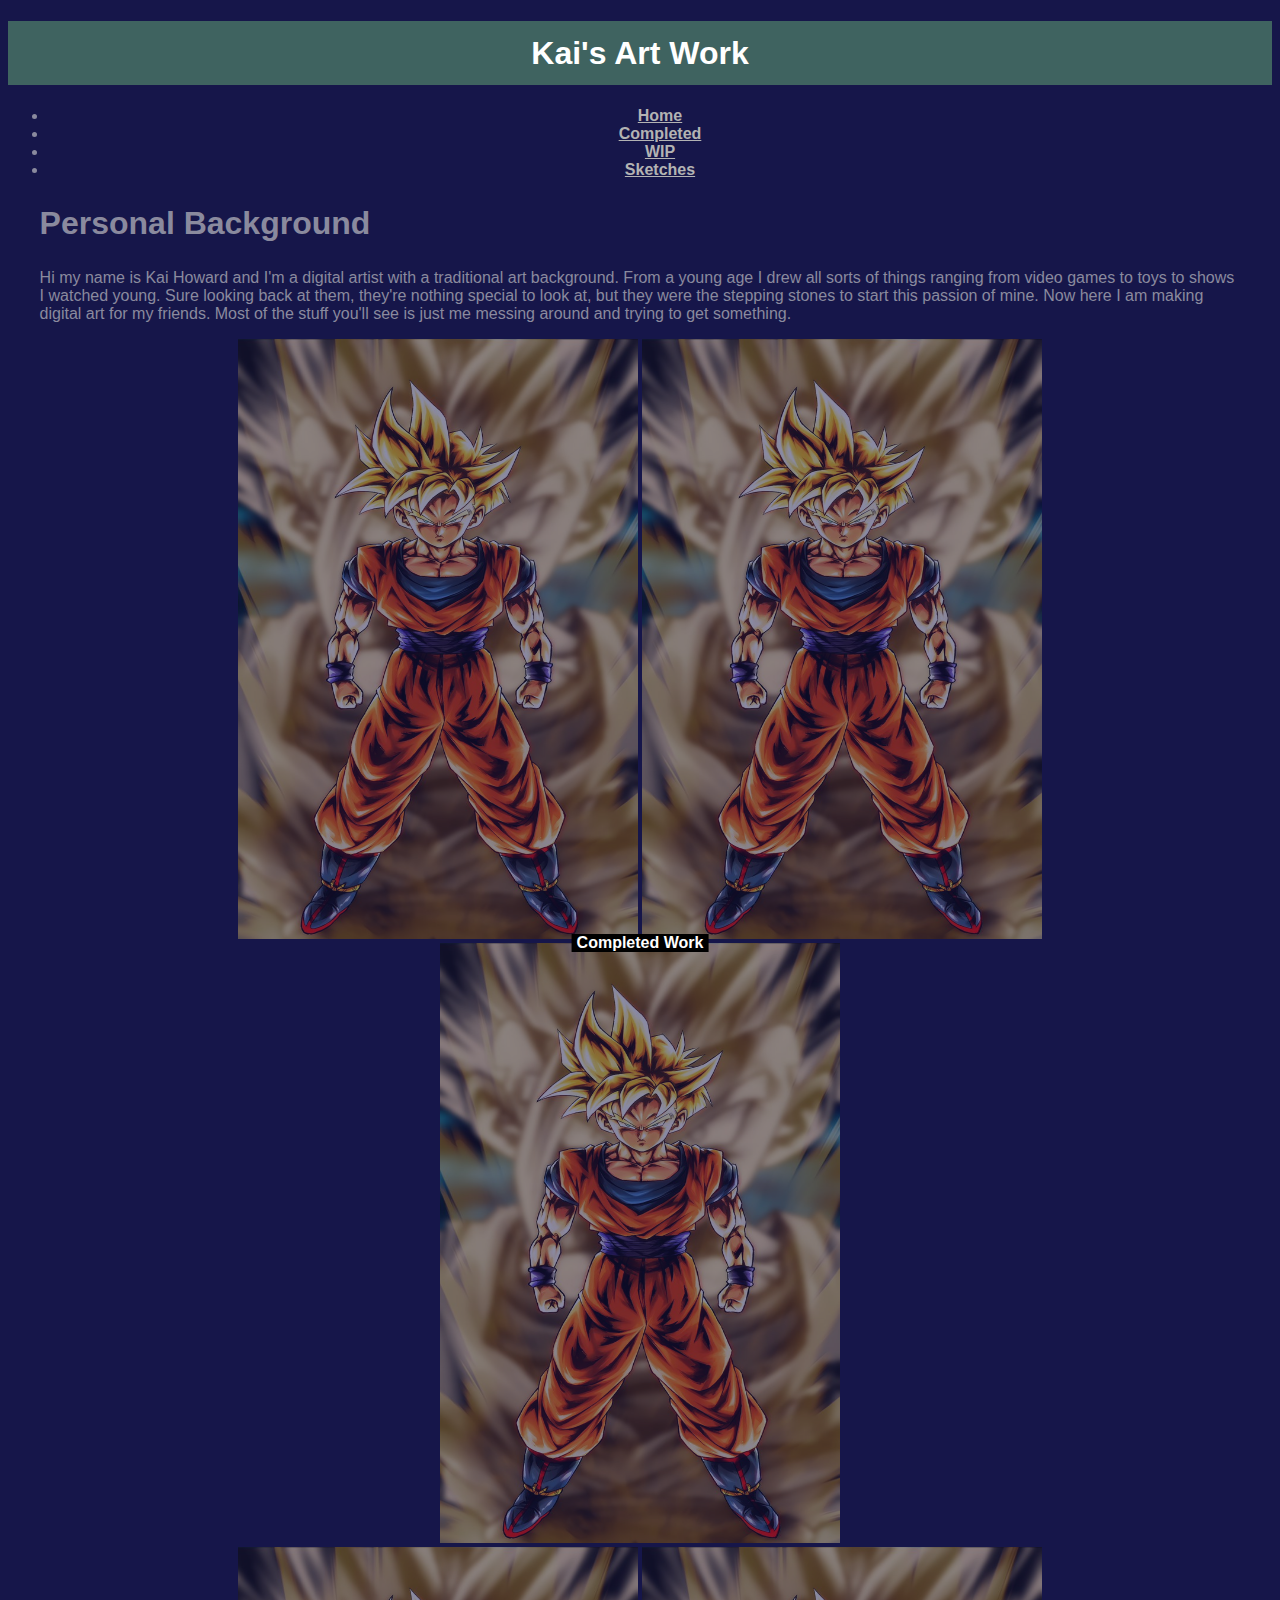
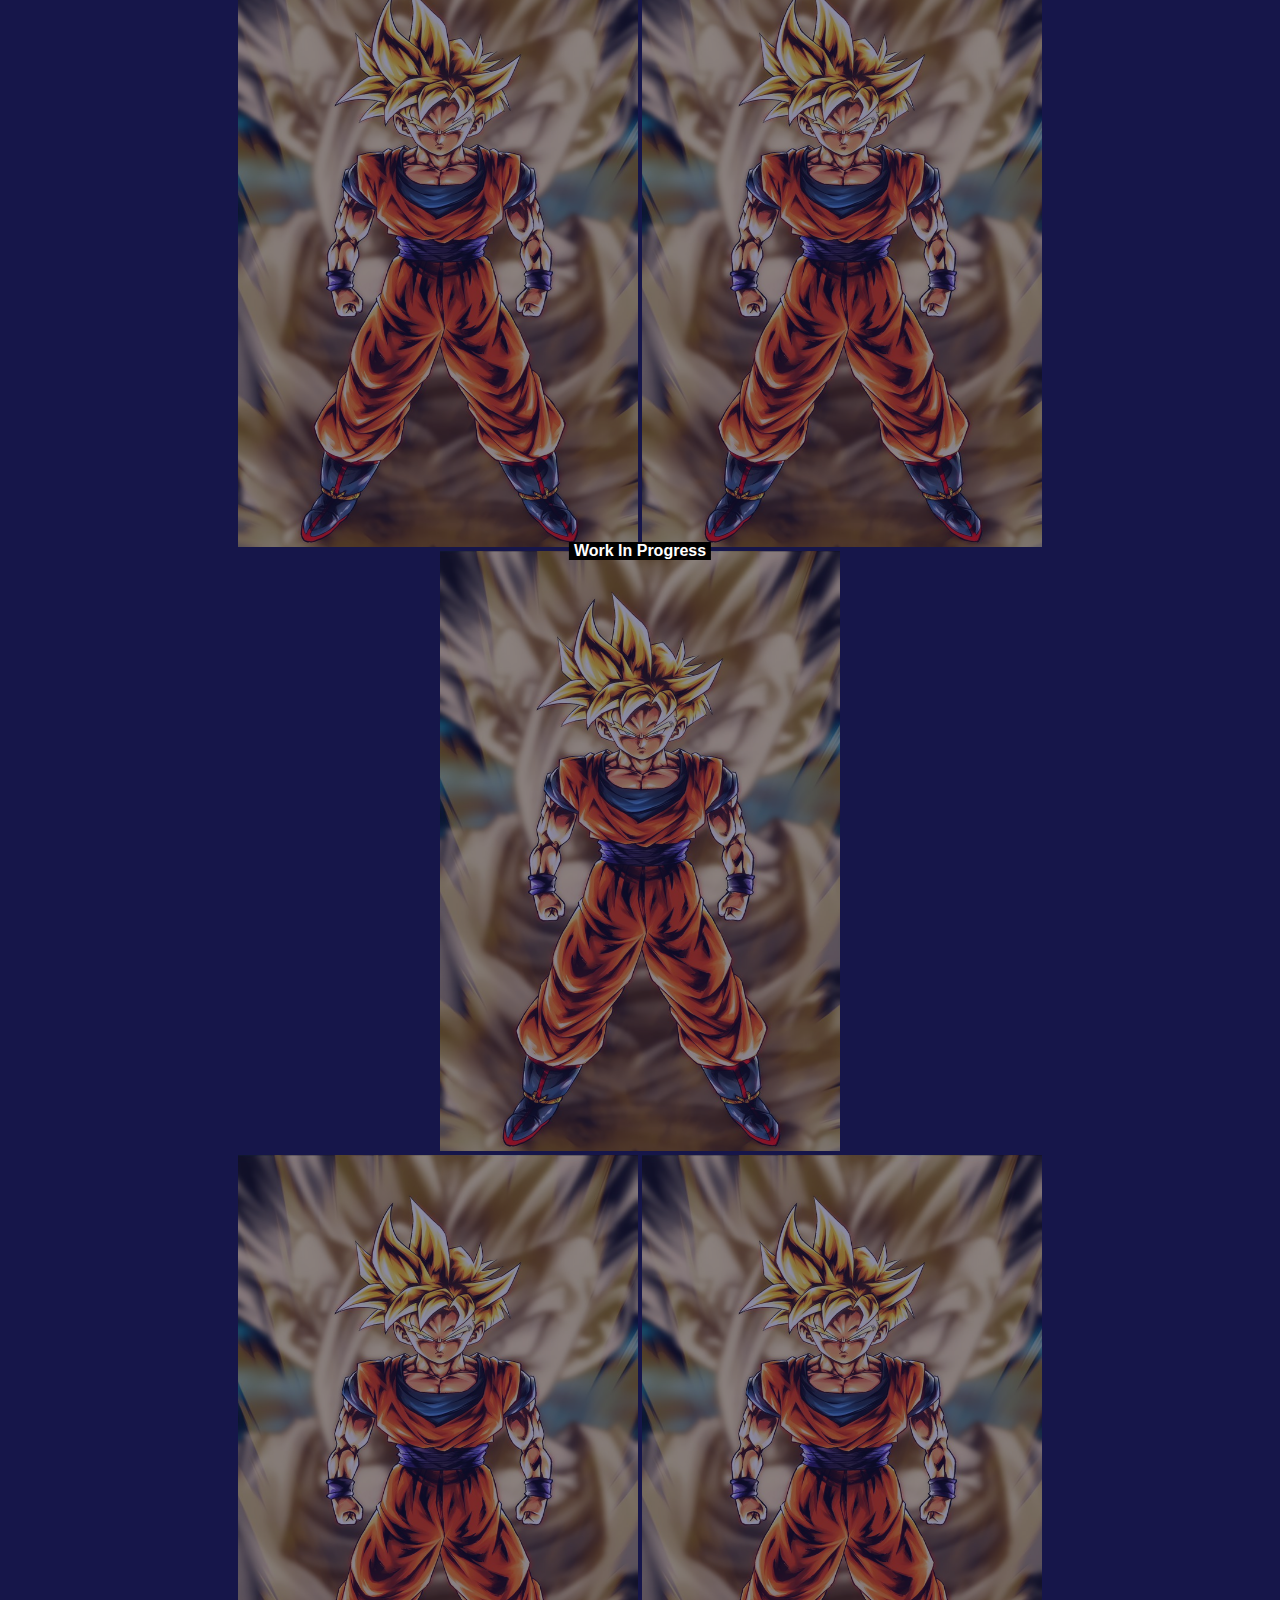
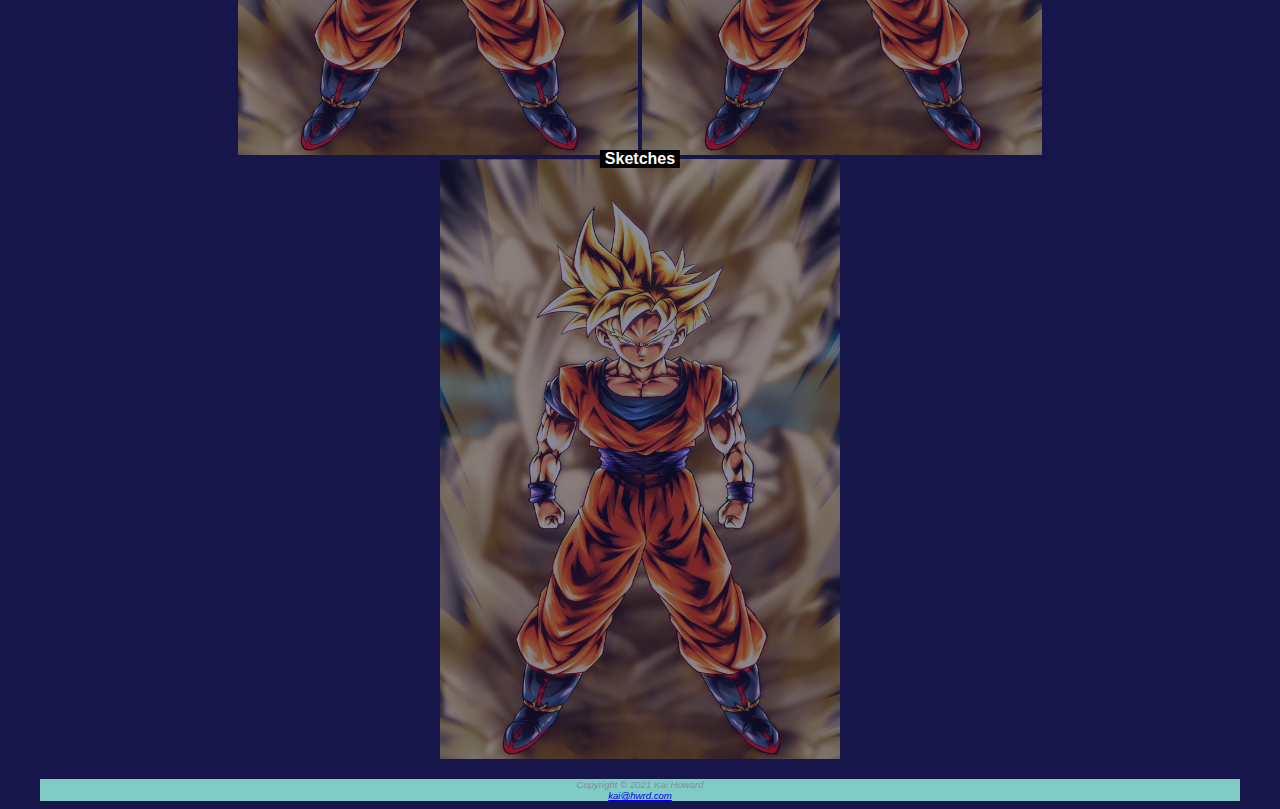
==== Kai_Art_Website/index.html @ 89659dee "added website" ====
<!DOCTYPE html>
<html>
  <head>
    <meta charset="utf-8">
    <title>Kai's Art</title>
    <link href="style.css" rel="stylesheet" type="text/css">
    <meta name="description" 
            content="This is my website to show off my art work wether it be a completed piece, a Work In Progress (WIP), a sketch, or just practicing and testing the boundries of Digital art. It also shows my coding knowledge, kind of">
  </head>
  <body>
    <header class="home">
        <h1><a href="index.html"> Kai's Art Work</a></h1>
    </header>
    <nav>
        <ul>
            <li><a href="index.html">Home</a></li>
            <li><a href="completedWork.html">Completed</a></li>
            <li><a href="wip.html">WIP</a></li>
            <li><a href="sketches.html">Sketches</a></li>
        </ul>
    </nav>
    <div id="wrapper">
        <main>
            <h2>Personal Background</h2>
            <p>Hi my name is Kai Howard and I'm a digital artist with a traditional art background. From a young age I drew all sorts of things ranging from video games to toys to shows I watched young. Sure looking back at them, they're nothing special to look at, but they were the stepping stones to start this passion of mine. Now here I am making digital art for my friends. Most of the stuff you'll see is just me messing around and trying to get something.</p>
            <nav>
                <dl>
                    <div class="container" >
                        <a class="opacity" href="completedWork.html"><img src="images/completed/gohan.jpg" alt="Gohan" style="width:400px;height:600px;"></a>
                        <a class="opacity" href="completedWork.html"><img src="images/completed/gohan.jpg" alt="Gohan" style="width:400px;height:600px;"></a>
                        <a class="opacity" href="completedWork.html"><img src="images/completed/gohan.jpg" alt="Gohan" style="width:400px;height:600px;"></a>
                        <div class="centered">Completed Work</div>
                    </div>
                    <div class="container">
                        <a class="opacity" href="wip.html"><img src="images/completed/gohan.jpg" alt="Gohan" style="width:400px;height:600px;"></a>
                        <a class="opacity" href="wip.html"><img src="images/completed/gohan.jpg" alt="Gohan" style="width:400px;height:600px;"></a>
                        <a class="opacity" href="wip.html"><img src="images/completed/gohan.jpg" alt="Gohan" style="width:400px;height:600px;"></a>
                        <div class="centered">Work In Progress</div>
                    </div>
                    <div class="container">
                        <a class="opacity" href="sketches.html"><img src="images/completed/gohan.jpg" alt="Gohan" style="width:400px;height:600px;"></a>
                        <a class="opacity" href="sketches.html"><img src="images/completed/gohan.jpg" alt="Gohan" style="width:400px;height:600px;"></a>
                        <a class="opacity" href="sketches.html"><img src="images/completed/gohan.jpg" alt="Gohan" style="width:400px;height:600px;"></a>
                        <div class="centered">Sketches</div>
                    </div>
                </dl>
            </nav>
        </main>
        <footer>
            Copyright © 2021 Kai Howard<br>
            <a href="mailto:kai@hwrd.com">kai@hwrd.com</a>
        </footer>
    </div>
    <script src="script.js"></script>
  </body>
</html>
---- Kai_Art_Website/style.css ----
caption{
    margin: 1em;
    font-weight: bold;
    font-size: 120%;
}

table{
    width: 60%;
    border: 1px solid #3F2860;
    border-collapse: collapse;
    margin-bottom: 1em;
    margin-left: auto; margin-right: auto;
}
th{
    padding: 5px;
    border: 1px solid #3F2860
}

@media(min-width:1024px){
   body {
       background-color: #16164a;
       color: #8a8a9e; /* ; stand for the end of a statement */
       font-family: Verdana, Arial, sans-serif;
   }
   header {
       background-color: #3f6360;
       text-align: center;
   }
   h1{
       line-height: 200%;
   }
   h2{
       font-size: 200%;
   }
   header a:link{text-decoration: none; display: block; color:#FFF}
   header a:visited{text-decoration: none; display: block; color:#d3e4eb}
   header a:hover{text-decoration: none; display: block; color:#EDF5F5}
   nav{
       text-align: center;
       font-weight: bold;
   }
   nav a:link { color: #b3b3b3; }
   nav a:visited { color: #878787; }
   nav a:hover { color: #8c0000;}

   footer{
       background-color: #80CBC4;
       font-size: .60em;
       text-align: center;
       font-family: Arial, Helvetica, sans-serif;
       font-style: italic;
   }
   /* Container holding the image and the text */
   .container {
       position: relative;
       text-align: center;
       color: white;
       
   }
   /* Centered text */
   .centered {
       position: absolute;
       top: 50%;
       left: 50%;
       transform: translate(-50%, -50%);
       background-color: black;
       color: white;
       pointer-events: none;
       padding-left: 5px;
       padding-right: 5px;
   }
   /* https://stackoverflow.com/questions/18223663/how-to-change-the-opacity-of-image-on-hover-using-css */
   .opacity {
       opacity: 0.5;
       filter: alpha(opacity=40);
   }
   .opacity:hover {
       opacity: 1.0;
       filter: alpha(opacity=100);
   }
   #wrapper{
       margin-right: auto;
       margin-left: auto; /* will help center the text on the screen*/
       width: 95%;
   }
}

/* @media(min-width: 600px){

} */

@media(max-width: 600px){

}
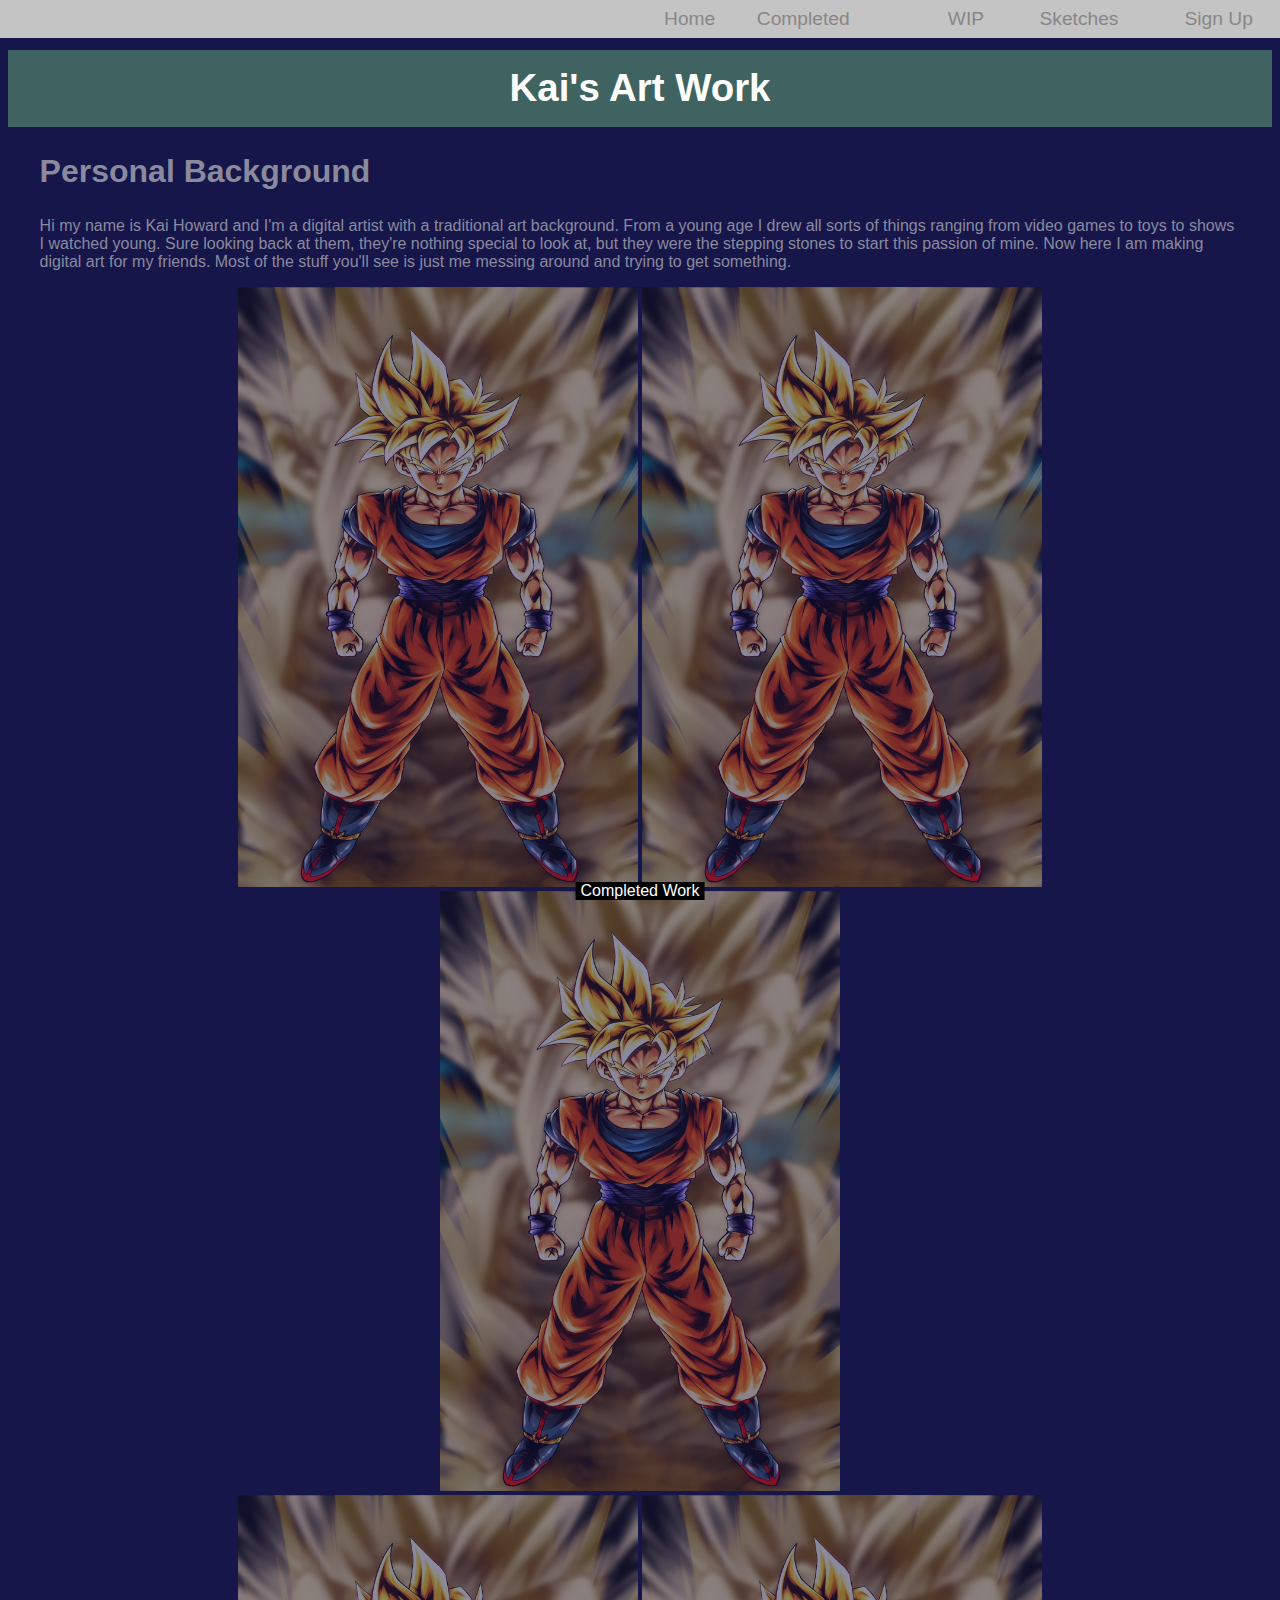
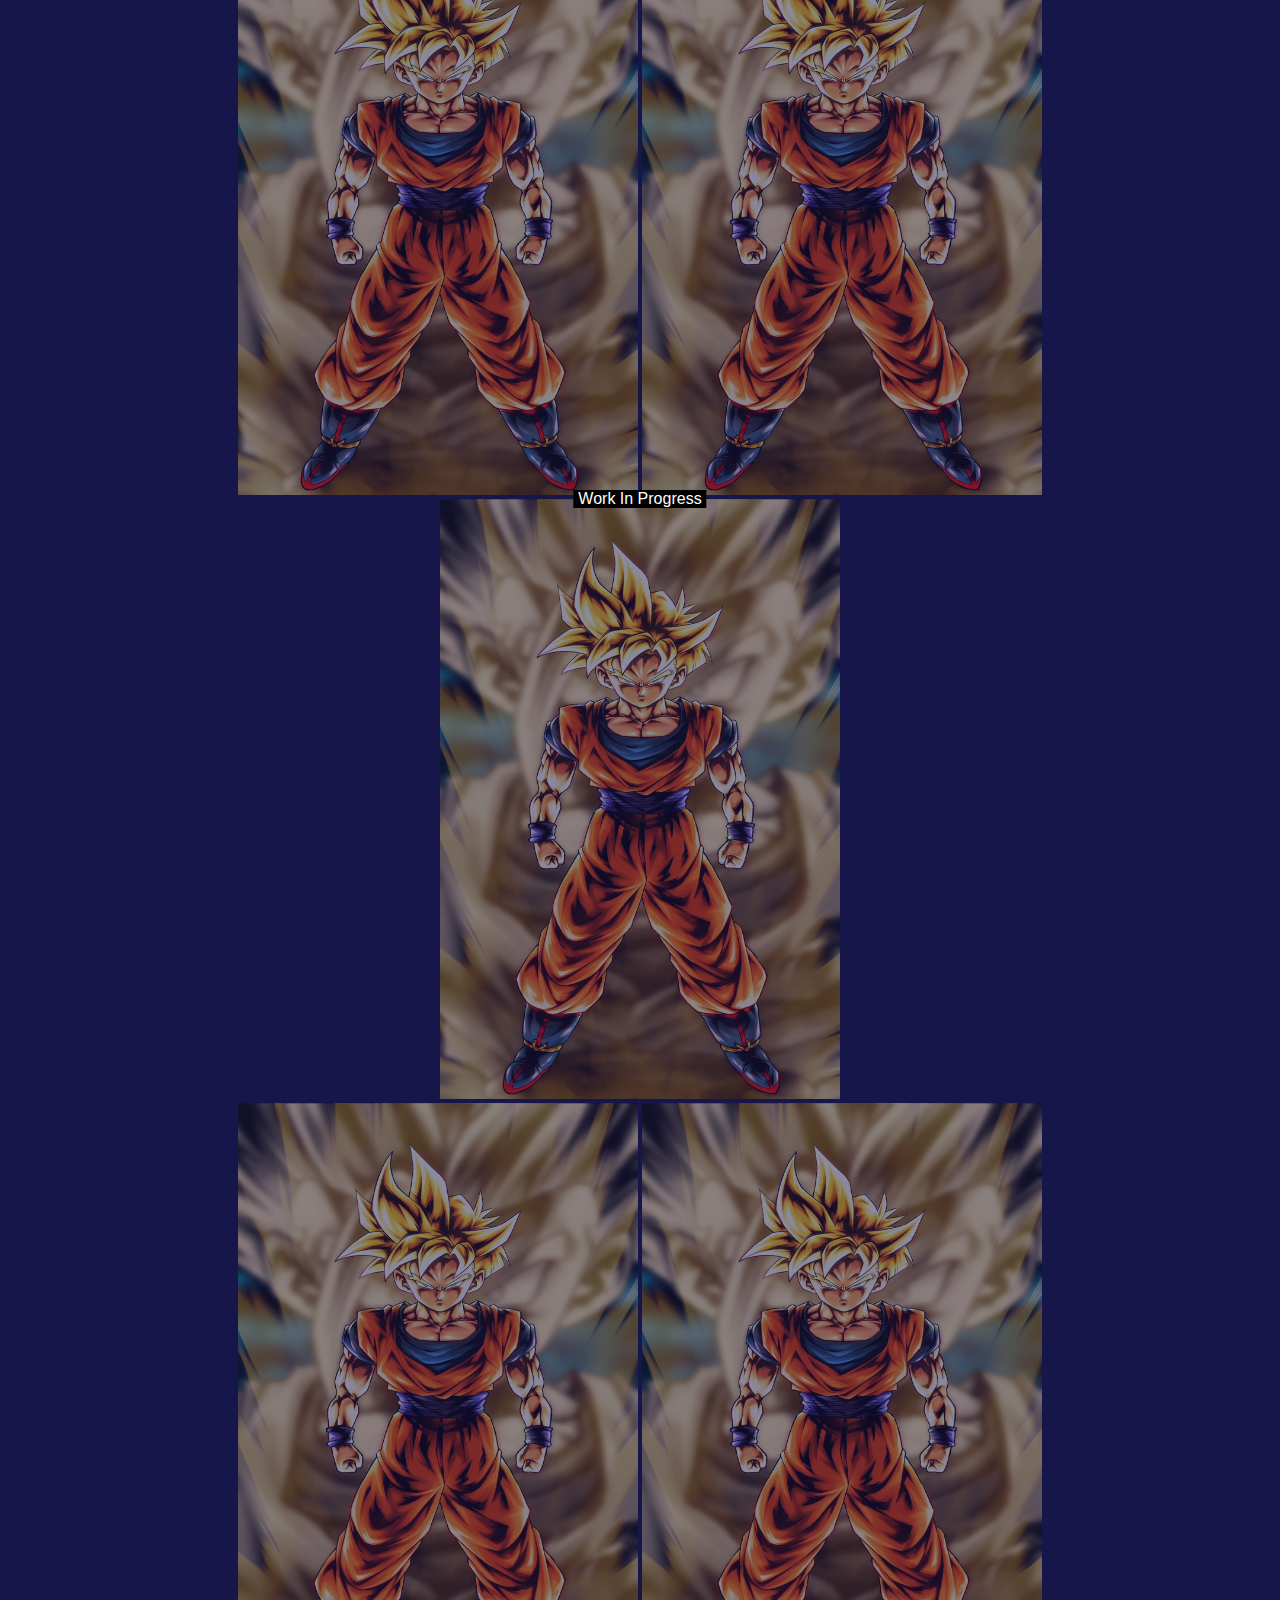
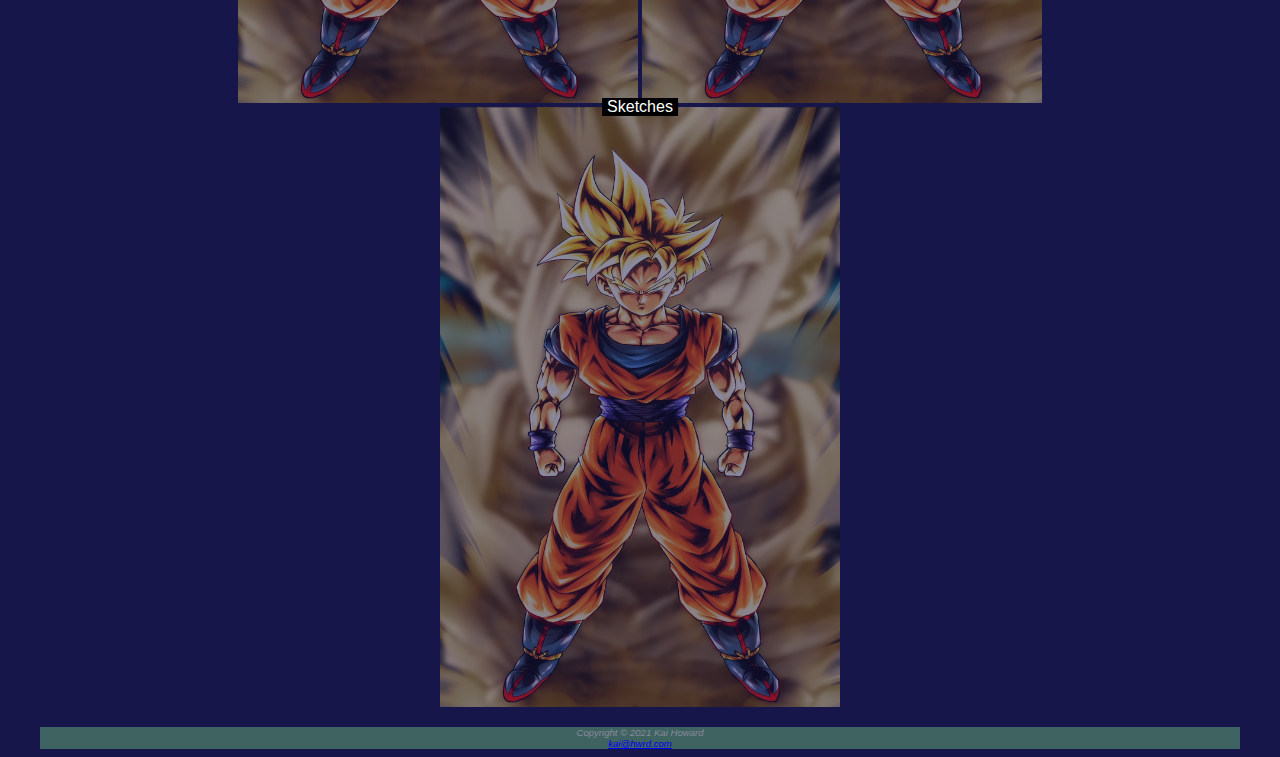
==== commit 61763cc3: "Update index.html" ====
--- a/Kai_Art_Website/index.html
+++ b/Kai_Art_Website/index.html
@@ -17,34 +17,33 @@
             <li><a href="completedWork.html">Completed</a></li>
             <li><a href="wip.html">WIP</a></li>
             <li><a href="sketches.html">Sketches</a></li>
+            <li><a href="signUp.html">Sign Up</a></li>
         </ul>
     </nav>
     <div id="wrapper">
         <main>
             <h2>Personal Background</h2>
             <p>Hi my name is Kai Howard and I'm a digital artist with a traditional art background. From a young age I drew all sorts of things ranging from video games to toys to shows I watched young. Sure looking back at them, they're nothing special to look at, but they were the stepping stones to start this passion of mine. Now here I am making digital art for my friends. Most of the stuff you'll see is just me messing around and trying to get something.</p>
-            <nav>
-                <dl>
-                    <div class="container" >
-                        <a class="opacity" href="completedWork.html"><img src="images/completed/gohan.jpg" alt="Gohan" style="width:400px;height:600px;"></a>
-                        <a class="opacity" href="completedWork.html"><img src="images/completed/gohan.jpg" alt="Gohan" style="width:400px;height:600px;"></a>
-                        <a class="opacity" href="completedWork.html"><img src="images/completed/gohan.jpg" alt="Gohan" style="width:400px;height:600px;"></a>
-                        <div class="centered">Completed Work</div>
-                    </div>
-                    <div class="container">
-                        <a class="opacity" href="wip.html"><img src="images/completed/gohan.jpg" alt="Gohan" style="width:400px;height:600px;"></a>
-                        <a class="opacity" href="wip.html"><img src="images/completed/gohan.jpg" alt="Gohan" style="width:400px;height:600px;"></a>
-                        <a class="opacity" href="wip.html"><img src="images/completed/gohan.jpg" alt="Gohan" style="width:400px;height:600px;"></a>
-                        <div class="centered">Work In Progress</div>
-                    </div>
-                    <div class="container">
-                        <a class="opacity" href="sketches.html"><img src="images/completed/gohan.jpg" alt="Gohan" style="width:400px;height:600px;"></a>
-                        <a class="opacity" href="sketches.html"><img src="images/completed/gohan.jpg" alt="Gohan" style="width:400px;height:600px;"></a>
-                        <a class="opacity" href="sketches.html"><img src="images/completed/gohan.jpg" alt="Gohan" style="width:400px;height:600px;"></a>
-                        <div class="centered">Sketches</div>
-                    </div>
-                </dl>
-            </nav>
+            <dl>
+                <div class="container" >
+                    <a class="opacity" href="completedWork.html"><img src="images/completed/gohan.jpg" alt="Gohan" style="width:400px;height:600px;"></a>
+                    <a class="opacity" href="completedWork.html"><img src="images/completed/gohan.jpg" alt="Gohan" style="width:400px;height:600px;"></a>
+                    <a class="opacity" href="completedWork.html"><img src="images/completed/gohan.jpg" alt="Gohan" style="width:400px;height:600px;"></a>
+                    <div class="centered">Completed Work</div>
+                </div>
+                <div class="container">
+                    <a class="opacity" href="wip.html"><img src="images/completed/gohan.jpg" alt="Gohan" style="width:400px;height:600px;"></a>
+                    <a class="opacity" href="wip.html"><img src="images/completed/gohan.jpg" alt="Gohan" style="width:400px;height:600px;"></a>
+                    <a class="opacity" href="wip.html"><img src="images/completed/gohan.jpg" alt="Gohan" style="width:400px;height:600px;"></a>
+                    <div class="centered">Work In Progress</div>
+                </div>
+                <div class="container">
+                    <a class="opacity" href="sketches.html"><img src="images/completed/gohan.jpg" alt="Gohan" style="width:400px;height:600px;"></a>
+                    <a class="opacity" href="sketches.html"><img src="images/completed/gohan.jpg" alt="Gohan" style="width:400px;height:600px;"></a>
+                    <a class="opacity" href="sketches.html"><img src="images/completed/gohan.jpg" alt="Gohan" style="width:400px;height:600px;"></a>
+                    <div class="centered">Sketches</div>
+                </div>
+            </dl>
         </main>
         <footer>
             Copyright © 2021 Kai Howard<br>
@@ -53,4 +52,4 @@
     </div>
     <script src="script.js"></script>
   </body>
-</html>+</html>
--- a/Kai_Art_Website/style.css
+++ b/Kai_Art_Website/style.css
@@ -1,95 +1,221 @@
 
+form{
+     display: flex;
+     flex-direction: column;
+     padding-left: 1em;
+     width: 80%;
+     margin-bottom: .5em;
+}
+input{
+     margin-bottom: .5em;
+}
+textarea{
+     margin-bottom: .5em;
+}
 caption{
-    margin: 1em;
-    font-weight: bold;
-    font-size: 120%;
-}
-
+     margin: 1em;
+     font-weight: bold;
+     font-size: 120%;
+}
 table{
-    width: 60%;
-    border: 1px solid #3F2860;
-    border-collapse: collapse;
-    margin-bottom: 1em;
-    margin-left: auto; margin-right: auto;
+     width: 60%;
+     border: 2px solid #3F2860;
+     border-collapse: collapse;
+     margin-bottom: 1em;
+     margin-left: auto; margin-right: auto;
 }
 th{
-    padding: 5px;
-    border: 1px solid #3F2860
-}
+     padding: 5px;
+     border: 3px solid #3F2860
+}
+/* Container holding the image and the text */
+    .container {
+        position: relative;
+        text-align: center;
+        color: white;
+        
+    }
+    /* Centered text */
+    .centered {
+        position: absolute;
+        top: 50%;
+        left: 50%;
+        transform: translate(-50%, -50%);
+        background-color: black;
+        color: white;
+        pointer-events: none;
+        padding-left: 5px;
+        padding-right: 5px;
+    }
+    
 
 @media(min-width:1024px){
-   body {
-       background-color: #16164a;
-       color: #8a8a9e; /* ; stand for the end of a statement */
-       font-family: Verdana, Arial, sans-serif;
+    form{
+        width:60%;
+        display: grid;
+        grid-template-rows: auto;
+        grid-template-columns: 12em 1fr;
+        grid-gap: 1em; gap: 1em;
+    }
+    label{
+        text-align: right;
+    }
+    /*specifically buttons that submit*/
+    button[submit]{
+        grid-column: 2;
+        width: 9em;
+    }
+    body {
+        background-color: #16164a;
+        color: #8a8a9e; /* ; stand for the end of a statement */
+        font-family: Verdana, Arial, sans-serif;
+    }
+    header {
+        background-color: #3f6360;
+        background-size:100% 100%;
+        font-size:120%;
+        margin-top:50px;
+        min-height: 75px;
+        text-align: center;
+    }
+    h1{
+        line-height: 200%;
+    }
+    h2{
+        font-size: 200%;
+    }
+    header a:link{text-decoration: none; display: block; color:#FFF}
+    header a:visited{text-decoration: none; display: block; color:#d3e4eb}
+    header a:hover{text-decoration: none; display: block; color:#EDF5F5}
+    nav{
+         position:fixed;
+         top:0;
+         left:0;
+         text-align: right;
+         background-color: #c4c4c4;
+         margin:0;
+         padding-right:0;
+         padding:.5em;
+         width:100%;
+         z-index:9999;
+    }
+    nav a{    /*this is for the a tags in the nav tag*/
+         display:block;
+         text-decoration: none;
+    }
+    nav a:link { color: #878787; }
+    nav a:visited { color: #545454; }
+    nav a:hover { color: #8c0000;}
+    nav ul{
+         display:flex;
+         flex-wrap:nowrap;
+         justify-content:flex-end;
+         margin:0;
+         font-size:1.2em;
+         list-style-type: none;
+    }
+    nav li{
+         width:7em;
+         padding: 0 1em 0 1em;
+         display:inline;
+    }
+    footer{
+        background-color: #3f6360;
+        font-size: .60em;
+        text-align: center;
+        font-family: Arial, Helvetica, sans-serif;
+        font-style: italic;
+    }
+    /* https://stackoverflow.com/questions/18223663/how-to-change-the-opacity-of-image-on-hover-using-css */
+    .opacity {
+        opacity: 0.5;
+        filter: alpha(opacity=40);
+    }
+    .opacity:hover {
+        opacity: 1.0;
+        filter: alpha(opacity=100);
+    }
+    #wrapper{
+        margin-right: auto;
+        margin-left: auto; /* will help center the text on the screen*/
+        width: 95%;
+    }
+    * {box-sizing: border-box;}
+}
+
+/* @media(min-width: 600px){
+
+} */
+
+@media(max-width: 600px){
+    body{
+        margin:0;
+        background-color: #16164a;
+        color:#8a8a9e;   /*  ; stand for the end of a statement */
+        font-family: Verdana, Arial, sans-serif;
+    }
+    header{
+        background-color:#3f6360;
+        background-size:100% 100%;
+        color:#FFF;
+        font-size:90%;
+        margin-top:60px;
+        min-height:75px;
+        text-align: center;
    }
-   header {
-       background-color: #3f6360;
-       text-align: center;
-   }
-   h1{
-       line-height: 200%;
-   }
-   h2{
-       font-size: 200%;
-   }
-   header a:link{text-decoration: none; display: block; color:#FFF}
-   header a:visited{text-decoration: none; display: block; color:#d3e4eb}
-   header a:hover{text-decoration: none; display: block; color:#EDF5F5}
-   nav{
-       text-align: center;
-       font-weight: bold;
-   }
-   nav a:link { color: #b3b3b3; }
-   nav a:visited { color: #878787; }
-   nav a:hover { color: #8c0000;}
-
-   footer{
-       background-color: #80CBC4;
-       font-size: .60em;
-       text-align: center;
-       font-family: Arial, Helvetica, sans-serif;
-       font-style: italic;
-   }
-   /* Container holding the image and the text */
-   .container {
-       position: relative;
-       text-align: center;
-       color: white;
-       
-   }
-   /* Centered text */
-   .centered {
-       position: absolute;
-       top: 50%;
-       left: 50%;
-       transform: translate(-50%, -50%);
-       background-color: black;
-       color: white;
-       pointer-events: none;
-       padding-left: 5px;
-       padding-right: 5px;
-   }
-   /* https://stackoverflow.com/questions/18223663/how-to-change-the-opacity-of-image-on-hover-using-css */
-   .opacity {
-       opacity: 0.5;
-       filter: alpha(opacity=40);
-   }
-   .opacity:hover {
-       opacity: 1.0;
-       filter: alpha(opacity=100);
-   }
-   #wrapper{
-       margin-right: auto;
-       margin-left: auto; /* will help center the text on the screen*/
-       width: 95%;
-   }
-}
-
-/* @media(min-width: 600px){
-
-} */
-
-@media(max-width: 600px){
-
-}+    header a:link{text-decoration: none; display: block; color:#FFF}
+    header a:visited{text-decoration: none; display: block; color:#d3e4eb}
+    header a:hover{text-decoration: none; display: block; color:#EDF5F5}
+    nav{
+        position:fixed;
+        top:0;
+        left:0;
+        text-align: center;
+        background-color: #c4c4c4;
+        margin:0;
+        padding-right:0;
+        padding:.5em;
+        width:100%;
+        z-index:9999;
+    }
+    nav a{
+        display:block;
+        text-decoration: none;
+    }
+    nav a:link { color: #878787; }
+    nav a:visited { color: #545454; }
+    nav a:hover { color: #8c0000;}
+    nav ul{
+        display:flex;
+        flex-wrap:wrap;
+        flex-direction: row;
+        margin:0;
+        font-size:1.2em;
+        list-style-type: none;
+    }
+    nav li{
+        width:7em;
+        padding: 0 1em 0 1em;
+        display: inline;
+    }
+    footer{
+        font-size:.60em;
+        text-align:center;
+        font-family: Arial, Helvetica, sans-serif;
+        font-style: italic;
+    }
+    /* https://stackoverflow.com/questions/18223663/how-to-change-the-opacity-of-image-on-hover-using-css */
+    .opacity {
+        opacity: 1.0;
+        filter: alpha(opacity=100);
+    }
+    .opacity:hover {
+        opacity: 0.5;
+        filter: alpha(opacity=40);
+    }
+    #wrapper{   /* #name is for id styling */
+        padding:2em;
+        background-color: #16164a;
+    }
+    * {box-sizing: border-box;}
+}
